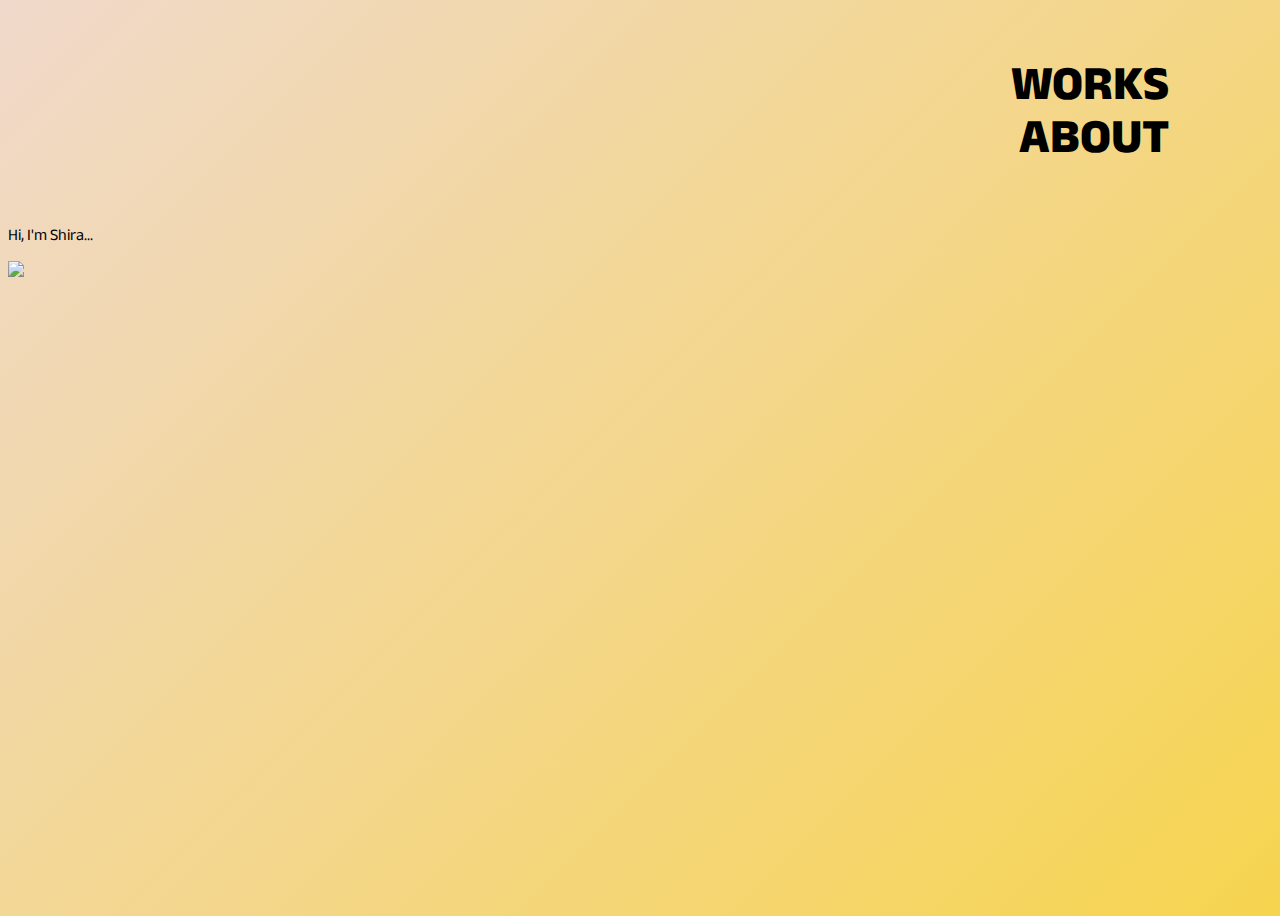
==== about.html @ 68340f1f "Add files via upload" ====
<!doctype html>
<html>
  <head>
    <meta charset="UTF-8">
    <meta name="viewport" content="width=device-width, user-scalable=no">

    <script src="https://cdn.jsdelivr.net/npm/p5@1.7.0/lib/p5.js"></script>

    <!-- load in the p5 sound library -->
    <script src="https://cdnjs.cloudflare.com/ajax/libs/p5.js/1.7.0/addons/p5.sound.js"></script>
    <!--<script src="sketch.js"></script>-->

    <script src="main.js"></script>
    <link rel="stylesheet" href="main.css">
    <script src="https://ajax.googleapis.com/ajax/libs/jquery/2.1.1/jquery.min.js"></script>

  </head>
  <body>
    <div id="container">
        <nav>
            <ul class="anek-latin-font800">
                <li><a href="works.html"><span class="thick">WORKS</span></a></li>
                <li><a href="#"><span class="thick">ABOUT</span></a></li>
            </ul>
        </nav>

        <div class="abt">
            <p>Hi, I'm Shira...</p>

        </div>
        <img src="#"/>
    </div>


   </body>



</html>
---- main.css ----
/*
        @import url('https://fonts.googleapis.com/css2?family=Anek+Latin:wght@800&family=Shrikhand&display=swap');
        @import url('https://fonts.googleapis.com/css2?family=Anek+Latin&family=Shrikhand&display=swap');*/
        @import url('https://fonts.googleapis.com/css2?family=Anek+Latin:wght@100..800&family=Shrikhand&display=swap');
        @import url('https://fonts.googleapis.com/css2?family=Anek+Latin&family=Annie+Use+Your+Telescope&family=Shrikhand&display=swap');
        .shrikhand-regular {
            font-family: "Shrikhand", serif;
            font-weight: 400;
            font-style: normal;
        }
         .anek-latin-font800 {
            font-family: "Anek Latin", sans-serif;
            font-optical-sizing: auto;
            font-weight: 800;
            font-style: normal;
            font-variation-settings:
                "wdth" 100;
        }
        .anek-latin-font400 {
            font-family: "Anek Latin", sans-serif;
            font-optical-sizing: auto;
            font-weight: 400;
            font-style: normal;
            font-variation-settings:
                "wdth" 100;
        }
        .annie-use-your-telescope-regular {
            font-family: "Annie Use Your Telescope", cursive;
            font-weight: 400;
            font-style: normal;
        }
        .work-grid{
            display:-ms-grid;
            display:grid;
            padding-top:1%;
            padding-right:2%;
            padding-left:2%;
            grid-auto-columns:1fr;
            grid-column-gap:1rem;
            grid-row-gap:1rem;
            -ms-grid-columns:1fr 1fr;
            grid-template-columns:1fr 1fr;
            -ms-grid-rows:auto auto;
            grid-template-rows:auto auto;
            margin-bottom: 70px;
        }
        .work-item-wrapper{
            display:-webkit-box;
            display:-webkit-flex;
            display:-ms-flexbox;
            display:flex;width:100%;
            height:100%;
            -webkit-box-orient:vertical;
            -webkit-box-direction:normal;
            -webkit-flex-direction:column;
            -ms-flex-direction:column;
            flex-direction:column;
            -webkit-box-align:start;
            -webkit-align-items:flex-start;
            -ms-flex-align:start;
            align-items:flex-start;
            color:#edf2f4;
            text-decoration:none
            /*this item on hover grey out*/
        }
        .work-item-wrapper:hover{
            opacity: 50%;
        }
        .work-item-image{
            width:100%;
            height:31.25rem;
            -o-object-fit:cover;
            object-fit:cover
        }
        .work-item-title{
            margin-top:0;
            margin-bottom:0;
            font-size:1.13rem;
            font-weight:400
        }
        .overflow-none{
            overflow:hidden
        }
        .overflow-none.full{
            position:relative;
            width:100%;
            border-radius:4px
        }
        .image-cover{
            position:absolute;
            left:0;
            top:0;
            right:0;
            bottom:auto;
            z-index:1;
            width:100%;
            height:100%;
            background-color:#0a100d;
            mix-blend-mode:color-burn
        }
        .card-hover{
            position:absolute;
            left:0;
            top:0;
            right:0;
            bottom:0;
            z-index:6;
            display:-webkit-box;
            display:-webkit-flex;
            display:-ms-flexbox;
            display:flex;
            overflow:hidden;
            width:100%;
            height:100%;
            -webkit-box-pack:start;
            -webkit-justify-content:flex-start;
            -ms-flex-pack:start;
            justify-content:flex-start;
            -webkit-box-align:center;
            -webkit-align-items:center;
            -ms-flex-align:center;
            align-items:center;
            background-color:rgba(0,0,0,.5);
            color:#fff
        }
        .track{
            position:static;
            display:-webkit-box;
            display:-webkit-flex;
            display:-ms-flexbox;
            display:flex;
            overflow:hidden;
            -webkit-box-pack:start;
            -webkit-justify-content:flex-start;
            -ms-flex-pack:start;
            justify-content:flex-start;
            -webkit-box-align:center;
            -webkit-align-items:center;
            -ms-flex-align:center;
            align-items:center;
            -webkit-box-flex:0;
            -webkit-flex:0 0 auto;
            -ms-flex:0 0 auto;
            flex:0 0 auto;
            white-space:nowrap
        }
        .works-title{
            position:relative;
            z-index:90;
            margin-top:2vh;
            margin-bottom:2vh;
            font-size:18vh;
            line-height:1;
            font-weight:400;
            text-decoration:none;
            text-transform:uppercase;
            white-space:nowrap
        }
        .works-title.med-size{
            font-size:13vh
        }
        .divider{
            display:-webkit-box;
            display:-webkit-flex;
            display:-ms-flexbox;
            display:flex;
            overflow:hidden;
            min-height:5vh;
            -webkit-box-orient:vertical;
            -webkit-box-direction:normal;
            -webkit-flex-direction:column;
            -ms-flex-direction:column;
            flex-direction:column;
            -webkit-box-pack:end;
            -webkit-justify-content:flex-end;
            -ms-flex-pack:end;
            justify-content:flex-end
        }
        .divider.works{
            width:2.8125rem;
            height:.25rem;
            min-height:auto;
            margin-right:1.5vw;
            margin-left:1.5vw;
            background-color:#fff
        }
        template{display:none}
        a{
            background-color:transparent;
            text-decoration: none;
        }
        a:active,a:hover{
            outline:0
        }
        h1{
            color: #fff;
            text-align: center;
            font-size: 70px;
            margin:.67em 0
        }
        h2{
            font-family: anek latin;
        }
        img{
            border:0;max-width:100%;
            vertical-align:middle;
            display:inline-block
        }
        hr{
            box-sizing:content-box;
            height:0
        }
        .mainhr{
            border: 0.5px solid #000000;
        }
        input,optgroup,select,textarea{
            color:inherit;
            font:inherit;
            margin:0
        }
        body {
            background: linear-gradient(-45deg, #E2A8BE, #D58EBF, #F9D326, #f0d9cb);
            background-size: 400% 400%;
            animation: gradient 15s ease infinite;
            height: 100vh;

            font-family: "Anek Latin";
            weight: 400;
        }
        @keyframes gradient {
            0% {
                background-position: 0% 50%;
            }
            50% {
                background-position: 100% 50%;
            }
            100% {
                background-position: 0% 50%;
            }
        }

        a,ul{
           text-decoration: none;
           list-style-type: none;
           color: black;
           display: inline-block;
            padding: 0 20px;
            z-index: 5;
        }
        /* link styling on hover */
        /*cursor: none;*/

        #circularcursor {
            background-color: transparent;
            border:1px solid black;    
            height:20px;
            width:20px;
            border-radius:50%;
            -moz-border-radius:50%;
            -webkit-border-radius:50%;
            position: absolute;
            z-index: 1;
        }

        span{
            position: relative;
            display: block;
            /*cursor: pointer;*/
        }
        span:before, span:after {
            content: '';
            position: absolute;
            width: 0%;
            height: 2px;
            top: 50%;
            margin-top: -0.5px;
            background: #000000;
        }
        .thick:before, .thick:after{
            height: 5px;
        }

        span:before {
            left: -2.5px;
        }
        span:after {
            right: 2.5px;
            background: #000000;
            transition: width 0.5s cubic-bezier(0.22, 0.61, 0.36, 1);
        }

        span:hover:before {
            background: #000000;
            width: 100%;
            transition: width 0.8s cubic-bezier(0.22, 0.61, 0.36, 1);
        }

        span:hover:after {
            background: transparent;
            width: 100%;
            transition: 0s;
        }
        /* link styling on hover end */

        nav{
            font-size:48px;
            text-align: right;
            margin-right: 5%;
            justify-content: flex-end;
            z-index: 5;
        }
        .textContent{
            margin-top: 90px;
            font-size: 50px;
        }
        .textContent p{
            display: flex;
            justify-content: center;
            align-self: center;
        }
        .clickTP{
            font-size: 30px;
            margin-top: -20px;
        }
        i{
            color:fuchsia;
            padding-inline: 5px;
        }
        #clickToPlay{
            color:fuchsia;
            padding-inline: 5px;
        }
        #clickToPlay{
            text-decoration: underline;
        }
        footer{
            position: fixed;
            left: 0;
            bottom: 0;
            width: 100%;
            text-align: center;
            padding-bottom: 15px;

            background: linear-gradient(-45deg, #E2A8BE, #D58EBF, #F9D326, #f0d9cb);
            background-size: 400% 400%;
            animation: gradient 15s ease infinite;
            /*height: 100vh;*/
        }
        footer>a,.footer>a{
            display: inline-block;
            text-align: center;
            margin-inline-end: 15%;
            margin-inline-start: 15%;
            font-family: anek latin;
            text-decoration: none;
        }
        .footer>a{
            color:#fff;
        }
        #canvas{
            position: absolute;
            top:0;
            left:0;
            border: 1px solid black;
            z-index: 2;
        }
        #gameInstructions{
            justify-content: center;
            text-align: center;
            margin-top: -150px;
        }
        /*slowly remove text when game starts*/
        @keyframes fadeOut {
            0% { opacity: 1; }
            100% { opacity: 0; }
        }
        @keyframes fadeIn {
            0% { opacity: 0; }
            100% { opacity: 1; }
        }
        .hidden{
            animation: fadeOut 1s ease forwards;
        }
        .visible{
            animation: fadeIn 1s ease forwards;
        }
        .visibleFull{
            opacity: 100%;
        }
        .hiddenFull{
            display: none;
        }
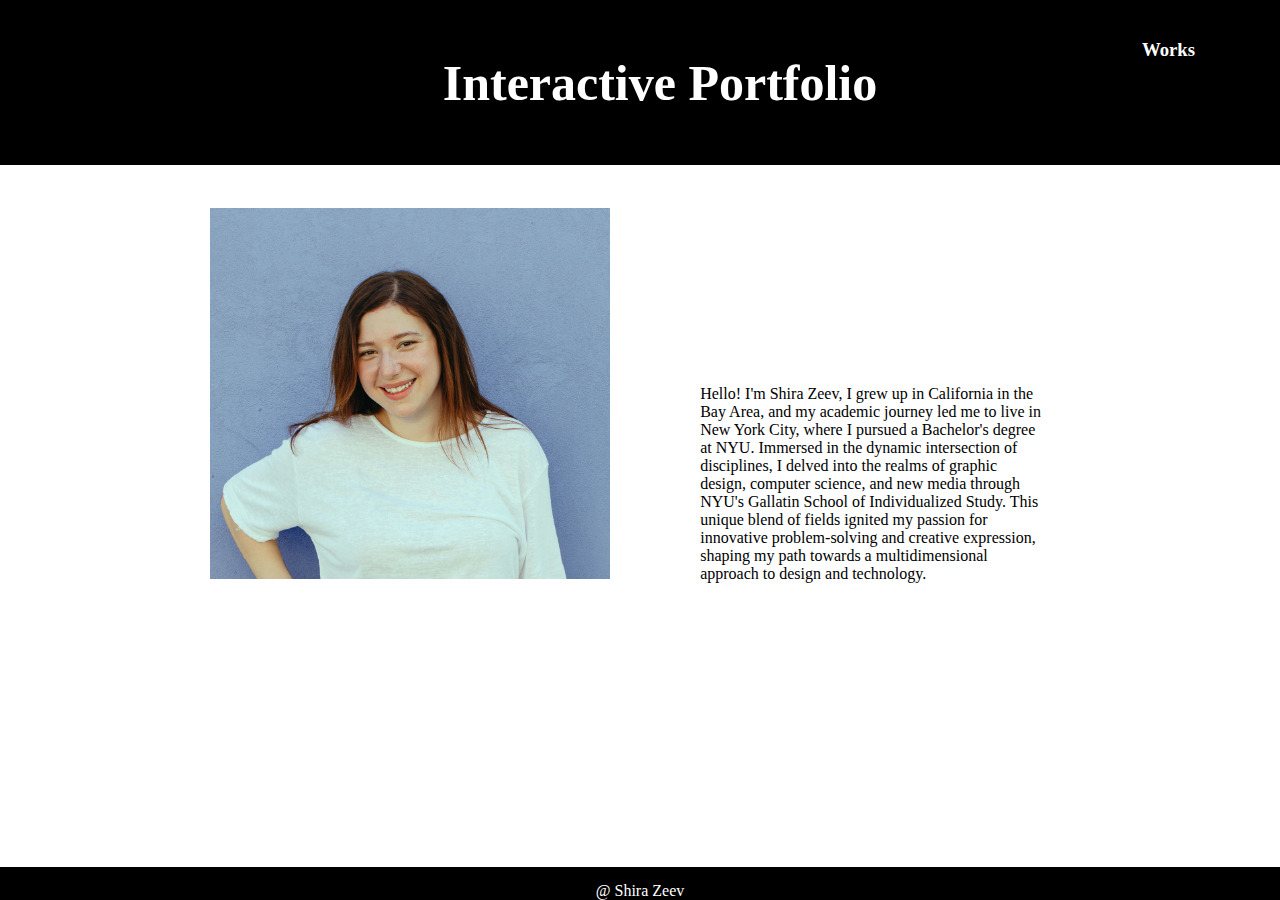
==== commit 7f8cfa04: "Add files via upload" ====
--- a/about.html
+++ b/about.html
@@ -1,39 +1,40 @@
-<!doctype html>
-<html>
-  <head>
-    <meta charset="UTF-8">
-    <meta name="viewport" content="width=device-width, user-scalable=no">
+<!Doctype html>
+<html lang="en-us">
+	<head>
+        <!--Favicon-->
+		<link rel="icon" type="image/png" sizes="32x32" href="favicon/favicon.ico">
 
-    <script src="https://cdn.jsdelivr.net/npm/p5@1.7.0/lib/p5.js"></script>
+		<meta charset="utf-8">
+		<link rel="stylesheet" type="text/css" href="main.css">
+		<title>Interactive Portfolio</title>
 
-    <!-- load in the p5 sound library -->
-    <script src="https://cdnjs.cloudflare.com/ajax/libs/p5.js/1.7.0/addons/p5.sound.js"></script>
-    <!--<script src="sketch.js"></script>-->
+	</head>
 
-    <script src="main.js"></script>
-    <link rel="stylesheet" href="main.css">
-    <script src="https://ajax.googleapis.com/ajax/libs/jquery/2.1.1/jquery.min.js"></script>
+	<body>
+		<header class="header">
+			<h3><a href="index.html" class="about"> Works </a> </h3>
+			<h1>Interactive Portfolio</h1>
+		</header>
 
-  </head>
-  <body>
-    <div id="container">
-        <nav>
-            <ul class="anek-latin-font800">
-                <li><a href="works.html"><span class="thick">WORKS</span></a></li>
-                <li><a href="#"><span class="thick">ABOUT</span></a></li>
-            </ul>
-        </nav>
-
-        <div class="abt">
-            <p>Hi, I'm Shira...</p>
-
+        <div class="aboutcontainer">
+            <div class="aboutimg">
+                <img src="images/aboutPhoto.png" width="400px"/>
+            </div>
+            <div class="info">
+                <p>Hello! I'm Shira Zeev, I grew up in California in the Bay Area, and 
+                    my academic journey led me to live in New York City, where I pursued a Bachelor's 
+                    degree at NYU. Immersed in the dynamic intersection of disciplines, I delved into the realms of 
+                    graphic design, computer science, and new media through NYU's Gallatin School of Individualized Study. 
+                    This unique blend of fields ignited my passion for innovative problem-solving and creative expression, 
+                    shaping my path towards a multidimensional approach to design and technology.
+                </p>
+            </div>
+            
         </div>
-        <img src="#"/>
-    </div>
 
 
-   </body>
-
-
-
+        <footer class="footer">
+			@ Shira Zeev
+		</footer>
+	</body>
 </html>--- a/main.css
+++ b/main.css
@@ -1,392 +1,181 @@
- /*
-        @import url('https://fonts.googleapis.com/css2?family=Anek+Latin:wght@800&family=Shrikhand&display=swap');
-        @import url('https://fonts.googleapis.com/css2?family=Anek+Latin&family=Shrikhand&display=swap');*/
-        @import url('https://fonts.googleapis.com/css2?family=Anek+Latin:wght@100..800&family=Shrikhand&display=swap');
-        @import url('https://fonts.googleapis.com/css2?family=Anek+Latin&family=Annie+Use+Your+Telescope&family=Shrikhand&display=swap');
-        .shrikhand-regular {
-            font-family: "Shrikhand", serif;
-            font-weight: 400;
-            font-style: normal;
-        }
-         .anek-latin-font800 {
-            font-family: "Anek Latin", sans-serif;
-            font-optical-sizing: auto;
-            font-weight: 800;
-            font-style: normal;
-            font-variation-settings:
-                "wdth" 100;
-        }
-        .anek-latin-font400 {
-            font-family: "Anek Latin", sans-serif;
-            font-optical-sizing: auto;
-            font-weight: 400;
-            font-style: normal;
-            font-variation-settings:
-                "wdth" 100;
-        }
-        .annie-use-your-telescope-regular {
-            font-family: "Annie Use Your Telescope", cursive;
-            font-weight: 400;
-            font-style: normal;
-        }
-        .work-grid{
-            display:-ms-grid;
-            display:grid;
-            padding-top:1%;
-            padding-right:2%;
-            padding-left:2%;
-            grid-auto-columns:1fr;
-            grid-column-gap:1rem;
-            grid-row-gap:1rem;
-            -ms-grid-columns:1fr 1fr;
-            grid-template-columns:1fr 1fr;
-            -ms-grid-rows:auto auto;
-            grid-template-rows:auto auto;
-            margin-bottom: 70px;
-        }
-        .work-item-wrapper{
-            display:-webkit-box;
-            display:-webkit-flex;
-            display:-ms-flexbox;
-            display:flex;width:100%;
-            height:100%;
-            -webkit-box-orient:vertical;
-            -webkit-box-direction:normal;
-            -webkit-flex-direction:column;
-            -ms-flex-direction:column;
-            flex-direction:column;
-            -webkit-box-align:start;
-            -webkit-align-items:flex-start;
-            -ms-flex-align:start;
-            align-items:flex-start;
-            color:#edf2f4;
-            text-decoration:none
-            /*this item on hover grey out*/
-        }
-        .work-item-wrapper:hover{
-            opacity: 50%;
-        }
-        .work-item-image{
-            width:100%;
-            height:31.25rem;
-            -o-object-fit:cover;
-            object-fit:cover
-        }
-        .work-item-title{
-            margin-top:0;
-            margin-bottom:0;
-            font-size:1.13rem;
-            font-weight:400
-        }
-        .overflow-none{
-            overflow:hidden
-        }
-        .overflow-none.full{
-            position:relative;
-            width:100%;
-            border-radius:4px
-        }
-        .image-cover{
-            position:absolute;
-            left:0;
-            top:0;
-            right:0;
-            bottom:auto;
-            z-index:1;
-            width:100%;
-            height:100%;
-            background-color:#0a100d;
-            mix-blend-mode:color-burn
-        }
-        .card-hover{
-            position:absolute;
-            left:0;
-            top:0;
-            right:0;
-            bottom:0;
-            z-index:6;
-            display:-webkit-box;
-            display:-webkit-flex;
-            display:-ms-flexbox;
-            display:flex;
-            overflow:hidden;
-            width:100%;
-            height:100%;
-            -webkit-box-pack:start;
-            -webkit-justify-content:flex-start;
-            -ms-flex-pack:start;
-            justify-content:flex-start;
-            -webkit-box-align:center;
-            -webkit-align-items:center;
-            -ms-flex-align:center;
-            align-items:center;
-            background-color:rgba(0,0,0,.5);
-            color:#fff
-        }
-        .track{
-            position:static;
-            display:-webkit-box;
-            display:-webkit-flex;
-            display:-ms-flexbox;
-            display:flex;
-            overflow:hidden;
-            -webkit-box-pack:start;
-            -webkit-justify-content:flex-start;
-            -ms-flex-pack:start;
-            justify-content:flex-start;
-            -webkit-box-align:center;
-            -webkit-align-items:center;
-            -ms-flex-align:center;
-            align-items:center;
-            -webkit-box-flex:0;
-            -webkit-flex:0 0 auto;
-            -ms-flex:0 0 auto;
-            flex:0 0 auto;
-            white-space:nowrap
-        }
-        .works-title{
-            position:relative;
-            z-index:90;
-            margin-top:2vh;
-            margin-bottom:2vh;
-            font-size:18vh;
-            line-height:1;
-            font-weight:400;
-            text-decoration:none;
-            text-transform:uppercase;
-            white-space:nowrap
-        }
-        .works-title.med-size{
-            font-size:13vh
-        }
-        .divider{
-            display:-webkit-box;
-            display:-webkit-flex;
-            display:-ms-flexbox;
-            display:flex;
-            overflow:hidden;
-            min-height:5vh;
-            -webkit-box-orient:vertical;
-            -webkit-box-direction:normal;
-            -webkit-flex-direction:column;
-            -ms-flex-direction:column;
-            flex-direction:column;
-            -webkit-box-pack:end;
-            -webkit-justify-content:flex-end;
-            -ms-flex-pack:end;
-            justify-content:flex-end
-        }
-        .divider.works{
-            width:2.8125rem;
-            height:.25rem;
-            min-height:auto;
-            margin-right:1.5vw;
-            margin-left:1.5vw;
-            background-color:#fff
-        }
-        template{display:none}
-        a{
-            background-color:transparent;
-            text-decoration: none;
-        }
-        a:active,a:hover{
-            outline:0
-        }
-        h1{
-            color: #fff;
-            text-align: center;
-            font-size: 70px;
-            margin:.67em 0
-        }
-        h2{
-            font-family: anek latin;
-        }
-        img{
-            border:0;max-width:100%;
-            vertical-align:middle;
-            display:inline-block
-        }
-        hr{
-            box-sizing:content-box;
-            height:0
-        }
-        .mainhr{
-            border: 0.5px solid #000000;
-        }
-        input,optgroup,select,textarea{
-            color:inherit;
-            font:inherit;
-            margin:0
-        }
-        body {
-            background: linear-gradient(-45deg, #E2A8BE, #D58EBF, #F9D326, #f0d9cb);
-            background-size: 400% 400%;
-            animation: gradient 15s ease infinite;
-            height: 100vh;
+stylesheet.css
 
-            font-family: "Anek Latin";
-            weight: 400;
-        }
-        @keyframes gradient {
-            0% {
-                background-position: 0% 50%;
-            }
-            50% {
-                background-position: 100% 50%;
-            }
-            100% {
-                background-position: 0% 50%;
-            }
-        }
+body{
+	background-color: rgb(177, 177, 177);
+	padding-top: -200px;
+}
+header{
+	width:100%;
+	padding:100px;
+	background-color: black;
+	z-index: 5;
+}
+.header{
+	position: fixed;
+	width:100%;
+	padding:20px;
+	top:0;
+	left:0;
+	background-color: black;
+}
+.about{
+	position: absolute;
+	text-decoration: none;
+	color: white;
+	margin-left: 85%;
+}
+.aboutcontainer{
+	margin-top: 200px;
+	display: inline-block;
+}
+.aboutimg{
+	display: inline-block;
+	width: 400px;
+	margin-right: 10%;
+}
 
-        a,ul{
-           text-decoration: none;
-           list-style-type: none;
-           color: black;
-           display: inline-block;
-            padding: 0 20px;
-            z-index: 5;
-        }
-        /* link styling on hover */
-        /*cursor: none;*/
+.info{
+	display: inline-block;
+	width: 40%;
+}
 
-        #circularcursor {
-            background-color: transparent;
-            border:1px solid black;    
-            height:20px;
-            width:20px;
-            border-radius:50%;
-            -moz-border-radius:50%;
-            -webkit-border-radius:50%;
-            position: absolute;
-            z-index: 1;
-        }
+h1{
+	display:block;
+	color: white;
+	text-align: center;
+	font-size: 50px;
+}
+footer{
+	background-color: black;
+	z-index: 5;
+}
+.footer{
+	position: fixed;
+	left:0;
+	bottom: 0;
+	width:100%;
+	background-color:black;
+	color: white;
+	text-align: center;
+	padding-top:15px;
+}
+footer p{
+	color: white;
+	justify-content: center;
+}
+/*
+.multi-grid>div{
+	margin-top: 200px;
+	margin: 20px;
+	background-color: white;
+	padding: 5px;
+	border-radius: 5px;
+	width:140px;
+	height:180px;
+	z-index: 1;
+	filter: drop-shadow(rgba(158, 158, 158, 0.564) 0.1rem 0.1rem 5px);
+}
+	*/
 
-        span{
-            position: relative;
-            display: block;
-            /*cursor: pointer;*/
-        }
-        span:before, span:after {
-            content: '';
-            position: absolute;
-            width: 0%;
-            height: 2px;
-            top: 50%;
-            margin-top: -0.5px;
-            background: #000000;
-        }
-        .thick:before, .thick:after{
-            height: 5px;
-        }
+.multi-grid>div:hover{
+	background-color: rgba(252, 194, 203, 0.761);
+	border-radius: 5px;
+}
+/* this is not working perfectly*/
 
-        span:before {
-            left: -2.5px;
-        }
-        span:after {
-            right: 2.5px;
-            background: #000000;
-            transition: width 0.5s cubic-bezier(0.22, 0.61, 0.36, 1);
-        }
+@media only screen and (min-width:1060px){
+	.multi-grid{
+		display: grid;
+		margin: 7%;
+		justify-content: space-evenly;
+		grid-template-columns: auto auto auto auto auto;
+		margin-top: 200px;
+	}
+	.multi-grid>div{
+		margin-top: 200px;
+		margin: 20px;
+		background-color: white;
+		padding: 5px;
+		border-radius: 5px;
+		width:140px;
+		height:180px;
+		z-index: 1;
+		filter: drop-shadow(rgba(158, 158, 158, 0.354) 0.1rem 0.1rem 5px);
+	}
+	.icon{
+		margin-left: 7%;
+	}
+	.aboutcontainer{
+		margin-left: 16%;
+		margin-right: 16%;
+	}
 
-        span:hover:before {
-            background: #000000;
-            width: 100%;
-            transition: width 0.8s cubic-bezier(0.22, 0.61, 0.36, 1);
-        }
-
-        span:hover:after {
-            background: transparent;
-            width: 100%;
-            transition: 0s;
-        }
-        /* link styling on hover end */
-
-        nav{
-            font-size:48px;
-            text-align: right;
-            margin-right: 5%;
-            justify-content: flex-end;
-            z-index: 5;
-        }
-        .textContent{
-            margin-top: 90px;
-            font-size: 50px;
-        }
-        .textContent p{
-            display: flex;
-            justify-content: center;
-            align-self: center;
-        }
-        .clickTP{
-            font-size: 30px;
-            margin-top: -20px;
-        }
-        i{
-            color:fuchsia;
-            padding-inline: 5px;
-        }
-        #clickToPlay{
-            color:fuchsia;
-            padding-inline: 5px;
-        }
-        #clickToPlay{
-            text-decoration: underline;
-        }
-        footer{
-            position: fixed;
-            left: 0;
-            bottom: 0;
-            width: 100%;
-            text-align: center;
-            padding-bottom: 15px;
-
-            background: linear-gradient(-45deg, #E2A8BE, #D58EBF, #F9D326, #f0d9cb);
-            background-size: 400% 400%;
-            animation: gradient 15s ease infinite;
-            /*height: 100vh;*/
-        }
-        footer>a,.footer>a{
-            display: inline-block;
-            text-align: center;
-            margin-inline-end: 15%;
-            margin-inline-start: 15%;
-            font-family: anek latin;
-            text-decoration: none;
-        }
-        .footer>a{
-            color:#fff;
-        }
-        #canvas{
-            position: absolute;
-            top:0;
-            left:0;
-            border: 1px solid black;
-            z-index: 2;
-        }
-        #gameInstructions{
-            justify-content: center;
-            text-align: center;
-            margin-top: -150px;
-        }
-        /*slowly remove text when game starts*/
-        @keyframes fadeOut {
-            0% { opacity: 1; }
-            100% { opacity: 0; }
-        }
-        @keyframes fadeIn {
-            0% { opacity: 0; }
-            100% { opacity: 1; }
-        }
-        .hidden{
-            animation: fadeOut 1s ease forwards;
-        }
-        .visible{
-            animation: fadeIn 1s ease forwards;
-        }
-        .visibleFull{
-            opacity: 100%;
-        }
-        .hiddenFull{
-            display: none;
-        }+}
+@media only screen and (max-width:1125px){
+	.multi-grid{
+		display: grid;
+		margin: 10%;
+		justify-content: space-evenly;
+		grid-template-columns: auto auto;
+		margin-top: 200px;
+	}
+	.multi-grid>div{
+		margin-top: 200px;
+		margin: 20px;
+		background-color: white;
+		padding: 5px;
+		border-radius: 5px;
+		width:140px;
+		height:180px;
+		z-index: 1;
+		filter: drop-shadow(rgba(158, 158, 158, 0.354) 0.1rem 0.1rem 5px);
+	}
+	.about{
+		margin-left: 75%;
+	}
+	.aboutcontainer{
+		margin-left: 8%;
+		margin-right: 8%;
+	}
+	.info{
+		width: 30%;
+	}
+}
+@media only screen and (max-width:600px){
+		.multi-grid{
+		display: grid;
+		margin: 2%;
+		justify-content: space-evenly;
+		grid-template-columns: auto;
+		margin-top: 200px;
+	}
+	.multi-grid>div{
+		margin-top: 200px;
+		margin: 20px;
+		background-color: white;
+		padding: 20px;
+		border-radius: 5px;
+		width: 300px;
+		height: 310px;
+		z-index: 1;
+		filter: drop-shadow(rgba(158, 158, 158, 0.564) 0.1rem 0.1rem 5px);
+	}
+	.icon{
+		width:150px;
+		height:150px;
+		margin-top: 15%;
+		margin-left: 25%;
+		margin-bottom: 25%;
+	}
+	.about{
+		margin-left: 70%;
+	}
+	h1{
+		font-size: 35px;
+		margin-top: 70px;
+	}
+	.info{
+		margin-top: 20px;
+		width: 100%;
+	}
+}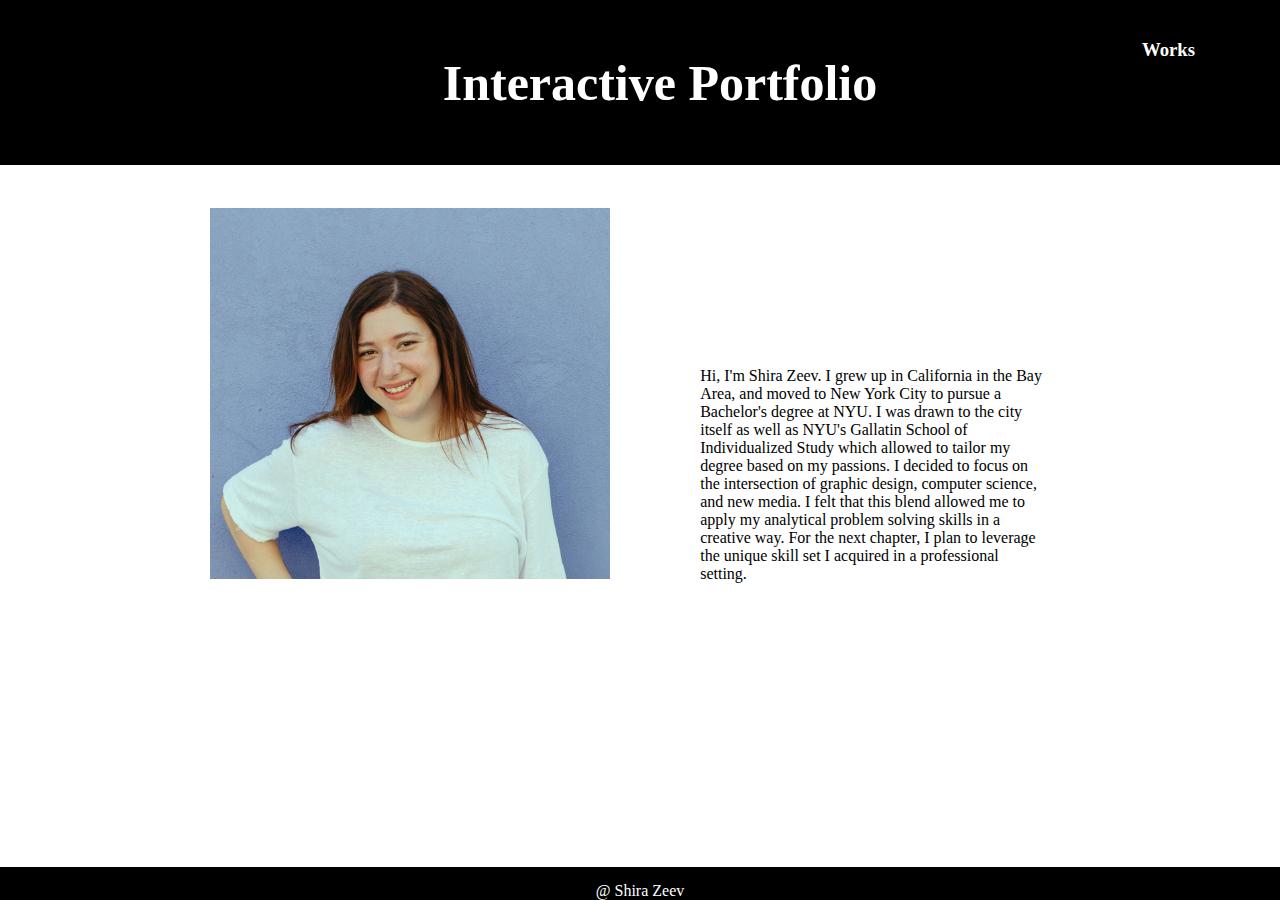
==== commit abab3360: "Update about.html" ====
--- a/about.html
+++ b/about.html
@@ -21,12 +21,14 @@
                 <img src="images/aboutPhoto.png" width="400px"/>
             </div>
             <div class="info">
-                <p>Hello! I'm Shira Zeev, I grew up in California in the Bay Area, and 
-                    my academic journey led me to live in New York City, where I pursued a Bachelor's 
-                    degree at NYU. Immersed in the dynamic intersection of disciplines, I delved into the realms of 
-                    graphic design, computer science, and new media through NYU's Gallatin School of Individualized Study. 
-                    This unique blend of fields ignited my passion for innovative problem-solving and creative expression, 
-                    shaping my path towards a multidimensional approach to design and technology.
+                <p>Hi, I'm Shira Zeev. I grew up in California in the Bay Area, 
+			and moved to New York City to pursue a Bachelor's degree at NYU. 
+			I was drawn to the city itself as well as  NYU's Gallatin School of 
+			Individualized Study which allowed to tailor my degree based on my passions. 
+			I decided to focus on the intersection of graphic design, 
+			computer science, and new media. I felt that this blend allowed me to apply my 
+			analytical problem solving skills in a creative way. For the next chapter, 
+			I plan to leverage the unique skill set I acquired in a professional setting. 
                 </p>
             </div>
             
@@ -37,4 +39,4 @@
 			@ Shira Zeev
 		</footer>
 	</body>
-</html>+</html>
--- a/main.css
+++ b/main.css
@@ -88,7 +88,7 @@
 		display: grid;
 		margin: 7%;
 		justify-content: space-evenly;
-		grid-template-columns: auto auto auto auto auto;
+		grid-template-columns: auto auto auto auto;
 		margin-top: 200px;
 	}
 	.multi-grid>div{
@@ -178,4 +178,4 @@
 		margin-top: 20px;
 		width: 100%;
 	}
-}+}
